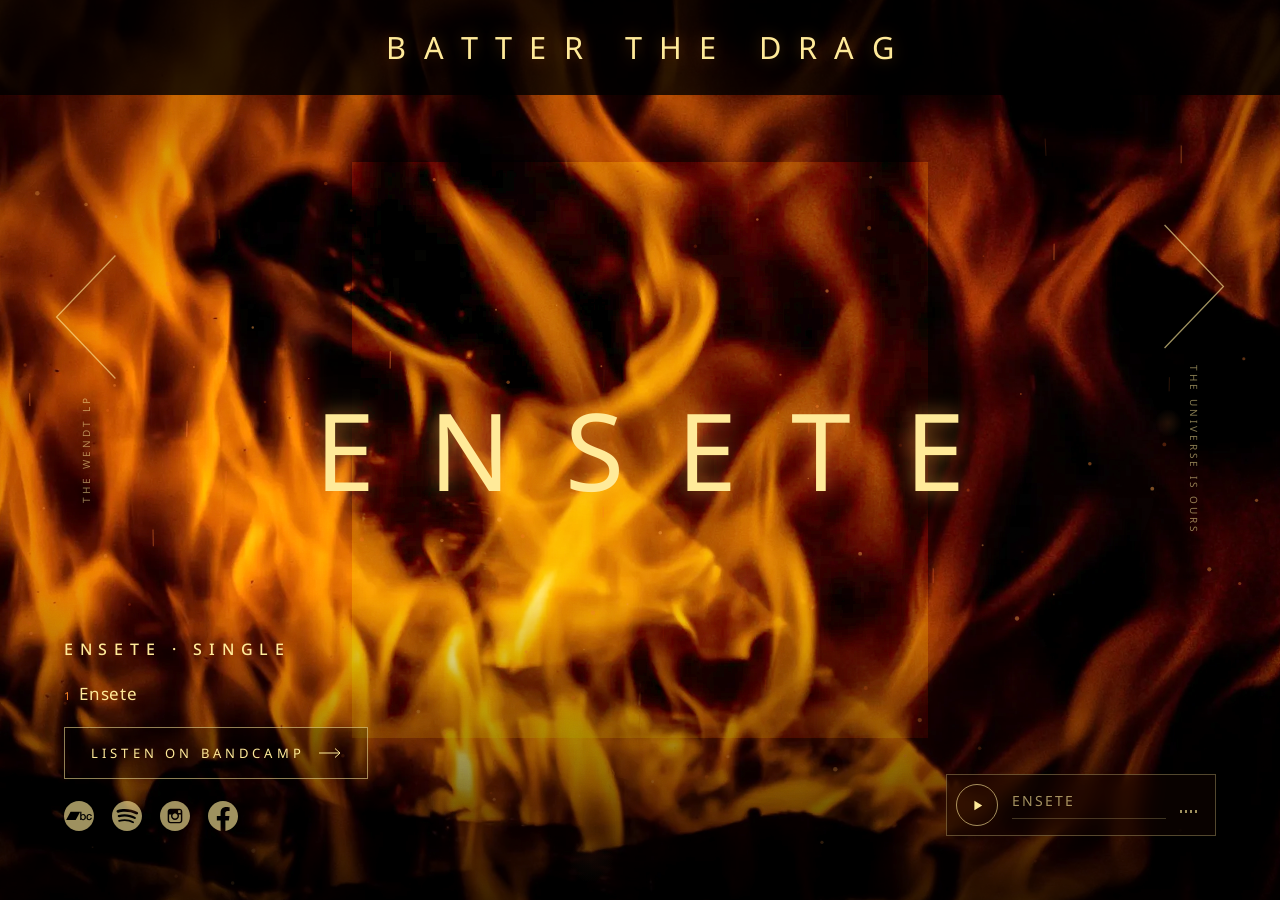
==== ensete.html @ 96b0d6a0 "Add Ensete, The Big Sleep and Unfathomable Depths pages Site is now five pages: The Wendt → Ensete →" ====
<!DOCTYPE html>
<html lang="en" class="no-js">
<head>
  <meta charset="UTF-8">
  <meta name="viewport" content="width=device-width, initial-scale=1.0, viewport-fit=cover">
  <title>Batter The Drag · Ensete</title>
  <meta name="description" content="Ensete, a single from Batter The Drag. Listen on Bandcamp.">
  <meta property="og:title" content="Batter The Drag · Ensete">
  <meta property="og:description" content="Ensete, the single. Listen on Bandcamp.">
  <meta property="og:image" content="https://batterthedrag.com/ensete/cover.jpg">
  <meta property="og:url" content="https://batterthedrag.com/ensete.html">
  <meta property="og:type" content="music.song">
  <meta name="theme-color" content="#000000">
  <link rel="icon" type="image/png" href="favicon.png">
  <link rel="preload" href="ensete/fire.webp" as="image" media="(min-width: 700px)">
  <link rel="preload" href="ensete/fire-sm.webp" as="image" media="(max-width: 699px)">
  <link rel="preconnect" href="https://fonts.googleapis.com">
  <link rel="preconnect" href="https://fonts.gstatic.com" crossorigin>
  <link href="https://fonts.googleapis.com/css2?family=Noto+Sans:wght@300;400;500&display=swap" rel="stylesheet">
  <script>document.documentElement.classList.replace('no-js', 'js');</script>
  <script>try { var a = sessionStorage.getItem('btd-arrive'); if (a) { sessionStorage.removeItem('btd-arrive'); document.documentElement.dataset.arrive = a; } } catch (e) {}</script>
  <style>
    :root {
      --flame: #ffea99;        /* album-cover lettering */
      --flame-dim: rgba(255, 234, 153, .62);
      --ember: #ff8a2a;
      --hot: #ff5a12;
      --cream: #efebcb;        /* the Wendt page's light we may arrive out of */
      --ease-out: cubic-bezier(.16, 1, .3, 1);
      --gutter: clamp(20px, 5vw, 80px);
      --band: calc(clamp(56px, 10.5vh, 116px) + env(safe-area-inset-top));
      --square: min(64vh, 64vw);
      --cy: 50%;               /* vertical center of the square and the title */
    }

    * { margin: 0; padding: 0; box-sizing: border-box; }

    html { background: #000; }
    html, body { height: 100%; }

    body {
      background: #000;
      color: var(--flame);
      font-family: 'Noto Sans', 'DejaVu Sans', Verdana, sans-serif;
      font-weight: 300;
      overflow: hidden;
      -webkit-font-smoothing: antialiased;
    }

    /* Out of the Wendt page's whiteout: start in its light */
    [data-arrive="light"] body { background: var(--cream); }

    a { color: inherit; }

    /* ---------- Fire ---------- */

    /* CSS photo: shown without WebGL and with reduced motion; the WebGL canvas paints over it */
    .bg {
      position: fixed;
      inset: -2%;
      background: #000 url('ensete/fire.webp') no-repeat 50% 55% / cover;
    }

    @media (max-width: 699px) {
      .bg { background-image: url('ensete/fire-sm.webp'); }
    }

    .gl-ready .bg { visibility: hidden; }

    #fire,
    #embers {
      position: fixed;
      inset: 0;
      width: 100%;
      height: 100%;
      pointer-events: none;
    }

    #embers { z-index: 3; }

    /* The lighter square from the cover, laid over the flames with soft light */
    .square {
      position: fixed;
      left: 50%;
      top: var(--cy);
      z-index: 2;
      width: var(--square);
      aspect-ratio: 1;
      transform: translate(-50%, -50%) translate3d(calc(var(--px, 0px) * -.35), calc(var(--py, 0px) * -.35), 0);
      background: rgba(255, 214, 130, .8);
      mix-blend-mode: soft-light;
      pointer-events: none;
    }

    .vignette {
      position: fixed;
      inset: 0;
      z-index: 4;
      pointer-events: none;
      background:
        radial-gradient(ellipse 90% 80% at 50% 50%, transparent 45%, rgba(0, 0, 0, .65) 100%),
        linear-gradient(to top, rgba(0, 0, 0, .7), transparent 34%);
    }

    .grain {
      position: fixed;
      inset: -50%;
      z-index: 4;
      pointer-events: none;
      opacity: .08;
      mix-blend-mode: overlay;
      background-image: url("data:image/svg+xml,%3Csvg xmlns='http://www.w3.org/2000/svg' width='220' height='220'%3E%3Cfilter id='n'%3E%3CfeTurbulence type='fractalNoise' baseFrequency='.85' numOctaves='3' stitchTiles='stitch'/%3E%3C/filter%3E%3Crect width='100%25' height='100%25' filter='url(%23n)'/%3E%3C/svg%3E");
      animation: grain 1s steps(6) infinite;
    }

    /* Cover's dark band across the top */
    .topband {
      position: fixed;
      top: 0;
      left: 0;
      right: 0;
      z-index: 5;
      height: var(--band);
      background: rgba(0, 0, 0, .8);
      pointer-events: none;
    }

    .arrive-light,
    .exit-dark {
      position: fixed;
      inset: 0;
      z-index: 20;
      pointer-events: none;
      opacity: 0;
    }

    .arrive-light { background: var(--cream); }
    [data-arrive="light"] .arrive-light { opacity: 1; }
    .exit-dark { background: #000; }

    /* ---------- Type ---------- */

    .title {
      font-weight: 400;
      text-transform: uppercase;
      font-kerning: none;
    }

    .title .band,
    .title .album {
      position: fixed;
      left: 0;
      right: 0;
      z-index: 6;
      display: block;
      text-align: center;
      white-space: nowrap;
      pointer-events: none;
    }

    /* "Batter The Drag", in the top band like the cover */
    .title .band {
      top: env(safe-area-inset-top);
      height: calc(var(--band) - env(safe-area-inset-top));
      line-height: calc(var(--band) - env(safe-area-inset-top));
      font-size: clamp(14px, min(2.4vw, 3.8vh), 34px);
      letter-spacing: .56em;
      padding-left: .56em;     /* balance the tracking after the last letter */
    }

    /* "Ensete", burning in the middle of the square */
    .title .album {
      top: var(--cy);
      font-size: clamp(2.6rem, min(8.4vw, 15vh), 8.6rem);
      line-height: 1;
      letter-spacing: .5em;
      padding-left: .5em;
      transform: translateY(-50%) translate3d(calc(var(--px, 0px) * -.7), calc(var(--py, 0px) * -.7), 0);
    }

    .split > span {
      display: inline-block;
      white-space: pre;
    }

    /* Settled look of a burning letter; the animations start and end here */
    .album.split > span {
      color: var(--flame);
      text-shadow: 0 0 .18em rgba(255, 170, 60, .55), 0 0 .6em rgba(255, 90, 0, .35);
    }

    .band.split > span {
      text-shadow: 0 0 .5em rgba(255, 120, 20, .35);
    }

    .info {
      position: fixed;
      left: var(--gutter);
      bottom: calc(var(--gutter) + env(safe-area-inset-bottom));
      z-index: 7;
      display: grid;
      gap: 22px;
      max-width: min(440px, calc(100vw - var(--gutter) * 2 - 70px));
    }

    .eyebrow {
      font-size: 16px;
      font-weight: 500;
      letter-spacing: .42em;
      text-transform: uppercase;
      color: var(--flame);
    }

    .tracks {
      list-style: none;
      display: flex;
      flex-wrap: wrap;
      gap: 6px 18px;
      font-size: 17px;
      font-weight: 400;
      letter-spacing: .04em;
      color: var(--flame-dim);
    }

    .tracks button {
      all: unset;
      cursor: pointer;
      transition: color .3s, text-shadow .3s;
    }

    .tracks button:hover,
    .tracks button[aria-current="true"] {
      color: var(--flame);
      text-shadow: 0 0 14px rgba(255, 120, 30, .6);
    }

    .tracks button:focus-visible { outline: 1px solid var(--flame); outline-offset: 4px; }

    .tracks li span {
      font-size: 11px;
      letter-spacing: .2em;
      margin-right: 7px;
      color: var(--ember);
      vertical-align: middle;
    }

    .listen {
      position: relative;
      display: inline-flex;
      align-items: center;
      gap: 14px;
      justify-self: start;
      padding: 16px 26px;
      border: 1px solid rgba(255, 234, 153, .55);
      background: rgba(0, 0, 0, .25);
      color: var(--flame);
      text-decoration: none;
      font-size: 13px;
      font-weight: 400;
      letter-spacing: .32em;
      text-transform: uppercase;
      overflow: hidden;
      isolation: isolate;
      transition: color .5s var(--ease-out), border-color .5s var(--ease-out), box-shadow .6s var(--ease-out);
    }

    /* Hover: the button fills up with flame from the bottom */
    .listen::before {
      content: '';
      position: absolute;
      inset: 0;
      z-index: -1;
      background: linear-gradient(to top, var(--hot), var(--ember) 45%, var(--flame));
      transform: scaleY(0);
      transform-origin: bottom;
      transition: transform .6s var(--ease-out);
    }

    .listen svg {
      width: 22px;
      height: 10px;
      stroke: currentColor;
      fill: none;
      transition: transform .5s var(--ease-out);
    }

    .listen:hover,
    .listen:focus-visible {
      color: #1a0700;
      border-color: var(--flame);
      box-shadow: 0 0 40px rgba(255, 110, 20, .45);
    }

    .listen:hover::before,
    .listen:focus-visible::before { transform: scaleY(1); }
    .listen:hover svg,
    .listen:focus-visible svg { transform: translateX(6px); }

    .social {
      display: flex;
      gap: 18px;
    }

    .social a {
      display: block;
      transition: transform .3s var(--ease-out);
    }

    .social svg {
      width: 30px;
      height: 30px;
      fill: var(--flame-dim);
      transition: fill .3s, filter .3s;
    }

    .social a:hover { transform: translateY(-3px); }
    .social a:hover svg,
    .social a:focus-visible svg {
      fill: var(--flame);
      filter: drop-shadow(0 0 10px rgba(255, 110, 20, .7));
    }

    /* ---------- Big prev / next arrows ---------- */

    /* A little above center, so the long vertical labels clear the info in the bottom-left */
    .arrow {
      position: fixed;
      top: 42%;
      z-index: 8;
      display: grid;
      justify-items: center;
      gap: 14px;
      padding: 16px;
      transform: translateY(-50%);
      color: var(--flame-dim);
      text-decoration: none;
      filter: drop-shadow(0 0 8px rgba(0, 0, 0, .9));
      transition: color .4s;
    }

    .arrow[data-prev] { left: clamp(8px, 3vw, 56px); }
    .arrow[data-next] { right: clamp(8px, 3vw, 56px); }

    .arrow svg {
      width: clamp(38px, 5vw, 70px);
      height: clamp(76px, 10vw, 140px);
      stroke: currentColor;
      stroke-width: 1;
      fill: none;
      overflow: visible;
      transition: filter .4s;
    }

    .arrow[data-next] svg { animation: nudge 3.2s 5.5s ease-in-out infinite; }

    .arrow .label {
      font-size: 10px;
      font-weight: 400;
      letter-spacing: .3em;
      text-transform: uppercase;
      writing-mode: vertical-rl;
      opacity: .85;
    }

    .arrow[data-prev] .label { transform: rotate(180deg); }

    .arrow:hover,
    .arrow:focus-visible { color: var(--flame); }
    .arrow:hover svg,
    .arrow:focus-visible svg {
      animation-play-state: paused;
      filter: drop-shadow(0 0 12px rgba(255, 110, 20, .9));
    }

    /* ---------- Player ---------- */

    .player {
      position: fixed;
      right: var(--gutter);
      bottom: calc(var(--gutter) + env(safe-area-inset-bottom));
      z-index: 8;
      display: flex;
      align-items: center;
      gap: 14px;
      width: 270px;
      padding: 9px 18px 9px 9px;
      border: 1px solid rgba(255, 234, 153, .3);
      background: rgba(20, 6, 0, .45);
      -webkit-backdrop-filter: blur(10px);
      backdrop-filter: blur(10px);
    }

    .player-toggle {
      flex: none;
      display: grid;
      place-items: center;
      width: 42px;
      height: 42px;
      border: 1px solid rgba(255, 234, 153, .6);
      border-radius: 50%;
      background: none;
      color: var(--flame);
      cursor: pointer;
      transition: background .4s, color .4s, box-shadow .4s;
    }

    .player-toggle svg { width: 15px; height: 15px; fill: currentColor; }
    .player-toggle .i-pause,
    .player.is-playing .player-toggle .i-play { display: none; }
    .player.is-playing .player-toggle .i-pause { display: block; }

    .player-toggle:hover,
    .player-toggle:focus-visible {
      background: var(--flame);
      color: #1a0700;
      box-shadow: 0 0 30px rgba(255, 110, 20, .55);
    }

    .player-meta {
      flex: 1;
      display: grid;
      gap: 8px;
      min-width: 0;
    }

    .player-title {
      font-size: 14px;
      font-weight: 400;
      letter-spacing: .14em;
      text-transform: uppercase;
      color: var(--flame-dim);
      white-space: nowrap;
      overflow: hidden;
      text-overflow: ellipsis;
    }

    .player-progress {
      height: 1px;
      background: rgba(255, 234, 153, .22);
      overflow: hidden;
    }

    .player-progress span {
      display: block;
      height: 100%;
      background: linear-gradient(to right, var(--hot), var(--flame));
      transform-origin: left;
      transform: scaleX(var(--progress, 0));
    }

    .eq {
      flex: none;
      display: flex;
      align-items: flex-end;
      gap: 3px;
      height: 16px;
    }

    .eq i {
      width: 2px;
      height: 20%;
      background: var(--flame-dim);
      transition: background .4s;
    }

    .player.is-playing .eq i {
      background: var(--ember);
      animation: eq .8s ease-in-out infinite alternate;
    }

    .player.is-playing .eq i:nth-child(2) { animation-duration: .55s; animation-delay: -.2s; }
    .player.is-playing .eq i:nth-child(3) { animation-duration: .7s; animation-delay: -.5s; }
    .player.is-playing .eq i:nth-child(4) { animation-duration: .9s; animation-delay: -.1s; }

    :focus-visible { outline: 1px solid var(--flame); outline-offset: 4px; }

    .sr-only {
      position: absolute;
      width: 1px;
      height: 1px;
      overflow: hidden;
      clip: rect(0 0 0 0);
      white-space: nowrap;
    }

    @media (max-width: 699px) {
      :root {
        --square: min(62vw, 34vh);
        --cy: 40%;
        --band: calc(56px + env(safe-area-inset-top));
      }
      .tracks { font-size: 15px; }
      .listen { padding: 14px 20px; font-size: 12px; letter-spacing: .26em; }
      .social svg { width: 26px; height: 26px; }
      /* The arrows live up top on phones, so the info can use the full width */
      .info { bottom: calc(var(--gutter) + env(safe-area-inset-bottom) + 64px); max-width: calc(100vw - var(--gutter) * 2); }
      .player { left: var(--gutter); right: var(--gutter); bottom: calc(14px + env(safe-area-inset-bottom)); width: auto; }
      /* Tuck the arrows into the top corners, under the band and clear of the title */
      .arrow { top: calc(var(--band) + 4px); transform: none; padding: 12px; }
      .arrow[data-prev] { left: 4px; }
      .arrow[data-next] { right: 4px; }
      .arrow svg { width: 30px; height: 60px; }
      .arrow .label { display: none; }
    }

    @media (min-width: 700px) and (max-height: 800px) {
      .arrow .label { display: none; }
    }

    /* Short phones: lift the square and title clear of the info */
    @media (max-width: 699px) and (max-height: 720px) {
      :root { --cy: 35%; --square: min(56vw, 30vh); }
      .info { gap: 16px; }
    }

    @media (max-height: 520px) {
      .tracks { display: none; }
      .info { gap: 14px; }
    }

    /* ---------- Motion ---------- */

    @keyframes ignite {
      from { opacity: 0; transform: scale(1.12); filter: brightness(.15) saturate(1.6); }
      to   { opacity: 1; transform: none; filter: none; }
    }

    @keyframes smolder {
      from { transform: scale(1); }
      to   { transform: scale(1.06); }
    }

    @keyframes band-in {
      from { transform: translateY(-100%); }
      to   { transform: none; }
    }

    @keyframes square-in {
      from { opacity: 0; scale: .86; }
      to   { opacity: 1; scale: 1; }
    }

    @keyframes square-breathe {
      0%, 100% { opacity: 1; }
      50% { opacity: .72; }
    }

    @keyframes letter {
      from { opacity: 0; filter: blur(10px); transform: translateY(.3em); color: var(--hot); }
      to   { opacity: 1; filter: blur(0); transform: none; }
    }

    /* A letter catching: an ember, a flare, then a steady burn */
    @keyframes kindle {
      0%   { opacity: 0; color: #5a1400; filter: blur(8px); transform: translateY(.22em) scale(.9); text-shadow: none; }
      35%  { opacity: 1; color: var(--hot); filter: blur(2px); text-shadow: 0 0 .3em #ff5a00, 0 0 .9em #ff3c00; }
      60%  { color: #fff6d6; filter: blur(0); transform: none; text-shadow: 0 0 .25em #ffd27a, 0 0 .8em #ff8a2a, 0 0 1.6em #ff4d00; }
      100% { opacity: 1; color: var(--flame); filter: blur(0); transform: none; text-shadow: 0 0 .18em rgba(255, 170, 60, .55), 0 0 .6em rgba(255, 90, 0, .35); }
    }

    @keyframes burn {
      0%   { text-shadow: 0 0 .18em rgba(255, 170, 60, .55), 0 0 .6em rgba(255, 90, 0, .35); }
      30%  { text-shadow: 0 0 .22em rgba(255, 190, 80, .7), 0 0 .9em rgba(255, 100, 0, .5); }
      55%  { text-shadow: 0 0 .15em rgba(255, 160, 50, .45), 0 0 .5em rgba(255, 80, 0, .28); }
      80%  { text-shadow: 0 0 .26em rgba(255, 200, 90, .75), 0 0 1.1em rgba(255, 110, 10, .55); }
      100% { text-shadow: 0 0 .18em rgba(255, 170, 60, .55), 0 0 .6em rgba(255, 90, 0, .35); }
    }

    @keyframes burnout {
      40% { color: var(--hot); text-shadow: 0 0 .3em #ff5a00, 0 0 .9em #ff3c00; }
      to  { opacity: 0; color: #3a0c00; filter: blur(6px); transform: translateY(-.5em); text-shadow: none; }
    }

    @keyframes rise {
      from { opacity: 0; transform: translateY(24px); filter: blur(6px); }
      to   { opacity: 1; transform: none; filter: blur(0); }
    }

    @keyframes arrow-in {
      from { opacity: 0; }
      to   { opacity: 1; }
    }

    @keyframes nudge {
      0%, 70%, 100% { transform: translateX(0); }
      80% { transform: translateX(10px); }
      90% { transform: translateX(0); }
      95% { transform: translateX(5px); }
    }

    @keyframes fade-out {
      to { opacity: 0; }
    }

    @keyframes fade-in {
      from { opacity: 0; }
      to   { opacity: 1; }
    }

    @keyframes grain {
      0%   { transform: translate(0, 0); }
      20%  { transform: translate(-6%, 4%); }
      40%  { transform: translate(5%, -7%); }
      60%  { transform: translate(-3%, 8%); }
      80%  { transform: translate(7%, -2%); }
      100% { transform: translate(0, 0); }
    }

    @keyframes eq {
      from { height: 15%; }
      to   { height: 100%; }
    }

    /* Hold everything until the fire photo has loaded */
    .js:not(.is-lit) :is(.bg, .square, .topband, .title, .info, .arrow, .player) { visibility: hidden; }

    /* Out of the light: fade it off whatever the motion setting (it's only opacity) */
    .is-lit[data-arrive="light"] .arrive-light { animation: fade-out 2.6s .15s ease-in-out both; }

    @media (prefers-reduced-motion: no-preference) {
      .is-lit .bg { animation: ignite 3s var(--ease-out) both, smolder 30s 3s ease-in-out infinite alternate; }
      .is-lit #embers { animation: fade-in 2s .6s ease both; }
      .is-lit .topband { animation: band-in 1.2s .5s var(--ease-out) both; }
      .is-lit .band.split > span { animation: letter 1.4s calc(.9s + var(--i) * 45ms) var(--ease-out) both; }
      .is-lit .square { animation: square-in 2.6s 1.4s var(--ease-out) both, square-breathe 6s 4s ease-in-out infinite; }
      .is-lit .album.split > span {
        animation:
          kindle 2.2s calc(1.8s + var(--i) * 160ms) ease-out both,
          burn calc(2.4s + var(--i) * 370ms) calc(4s + var(--i) * 160ms) ease-in-out infinite;
      }
      .is-lit .info > * { animation: rise 1.4s var(--ease-out) both; }
      .is-lit .info > :nth-child(1) { animation-delay: 3s; }
      .is-lit .info > :nth-child(2) { animation-delay: 3.2s; }
      .is-lit .info > :nth-child(3) { animation-delay: 3.4s; }
      .is-lit .info > :nth-child(4) { animation-delay: 3.6s; }
      .is-lit .arrow { animation: arrow-in 1.6s 3.8s var(--ease-out) both; }
      .is-lit .player { animation: rise 1.4s 4s var(--ease-out) both; }

      /* Burning down to black */
      .is-leaving .album.split > span,
      .is-leaving .band.split > span { animation: burnout .9s calc(var(--i) * 60ms) ease-in forwards; }
      .is-leaving .bg { filter: brightness(0); transition: filter 1.1s ease-in; }
      .is-leaving .square,
      .is-leaving .topband,
      .is-leaving .info,
      .is-leaving .arrow,
      .is-leaving .player { opacity: 0; filter: blur(8px); transition: opacity .6s, filter .6s; }
      .is-leaving .square,
      .is-leaving .arrow,
      .is-leaving .player { animation: none; }
      .is-leaving .exit-dark { opacity: 1; transition: opacity .5s .85s ease-in; }
    }

    @media (prefers-reduced-motion: reduce) {
      .grain { animation: none; }
      #embers { display: none; }
      .arrow svg { animation: none; }
    }
  </style>
</head>
<body>
  <div class="arrive-light" aria-hidden="true"></div>
  <div class="bg" aria-hidden="true"></div>
  <canvas id="fire" aria-hidden="true"></canvas>
  <div class="square" aria-hidden="true"></div>
  <canvas id="embers" aria-hidden="true"></canvas>
  <div class="vignette" aria-hidden="true"></div>
  <div class="grain" aria-hidden="true"></div>
  <div class="topband" aria-hidden="true"></div>

  <h1 class="title" aria-label="Batter The Drag. Ensete">
    <span class="band split" aria-hidden="true">Batter The Drag</span>
    <span class="album split" aria-hidden="true">Ensete</span>
  </h1>

  <div class="info">
    <p class="eyebrow">Ensete · Single</p>
    <ol class="tracks">
      <li><button type="button" data-track="0"><span>1</span>Ensete</button></li>
    </ol>
    <a class="listen" href="https://batterthedrag.bandcamp.com/track/ensete" target="_blank" rel="noopener">
      Listen on Bandcamp
      <svg viewBox="0 0 22 10" aria-hidden="true"><path d="M0 5h21M16 .5 21 5l-5 4.5"/></svg>
    </a>
    <nav class="social" aria-label="Batter The Drag elsewhere">
      <a href="https://batterthedrag.bandcamp.com/track/ensete" target="_blank" rel="noopener" aria-label="Bandcamp">
        <svg viewBox="0 0 682.7 682.7" aria-hidden="true"><path d="M682.6 341.3C682.6 152.8 529.8 0 341.3 0S0 152.8 0 341.3s152.8 341.3 341.3 341.3 341.3-152.7 341.3-341.3zm-240.8 96.6c-17.8 0-37-4.5-45.6-22.4h-.5v18.7h-27.5v-188L266.5 433.8h-218l101.8-187.9h246.9v69.6h.5c7.9-13.2 24.5-21.4 39.3-21.4 41.5 0 61.7 32.7 61.7 72.5 0 36.7-17.9 71.3-56.9 71.3zm68.7-70.4c0-41.1 21.7-73.3 65-73.3 30.6 0 56.6 15.8 59.4 49.3h-29c-2.3-16.6-14-25.6-30.1-25.6-15 0-36.2 8.2-36.2 49.6 0 22.7 9.7 46.7 34.9 46.7 16.8 0 28.5-11.6 31.4-31.1H635c-5.4 35.3-26.5 54.9-60.4 54.9-41.4-.1-64.1-30.4-64.1-70.5z"/><path d="M433.1 414.2c-23.4 0-37-20.6-37-48 0-29 12.5-48.3 37-48.3 24 0 36.4 23.5 36.5 48.3 0 23.7-10 48-36.5 48z"/></svg>
      </a>
      <a href="https://open.spotify.com/artist/7n0isdj3K0MwurrqOzG4f8" target="_blank" rel="noopener" aria-label="Spotify">
        <svg viewBox="0 0 20 20" aria-hidden="true"><path d="M15.9 8.9C12.7 7 7.4 6.8 4.3 7.8c-.5.1-1-.1-1.2-.6-.1-.6.2-1.1.7-1.2 3.6-1.1 9.4-.8 13.1 1.4.4.2.6.8.4 1.3-.3.3-.9.4-1.4.2m-.1 2.8c-.2.4-.7.5-1 .2-2.7-1.6-6.8-2.1-9.9-1.1-.4.1-.9-.1-1-.5-.1-.4 0-.9.4-.9 3.7-1.1 8.1-.6 11.2 1.3.4.2.5.7.3 1m-1.2 2.8c-.2.3-.6.4-.9.2-2.4-1.4-5.3-1.8-8.8-.9-.3.1-.6-.1-.8-.4-.1-.4.2-.6.5-.8 3.8-.9 7.1-.5 9.7 1.1.4.1.5.4.3.8M10 0C4.5 0 0 4.5 0 10s4.5 10 10 10 10-4.5 10-10S15.5 0 10 0z"/></svg>
      </a>
      <a href="https://www.instagram.com/batterthedrag/" target="_blank" rel="noopener" aria-label="Instagram">
        <svg viewBox="0 0 1146.6 1146.6" aria-hidden="true"><path d="M788.3 358.3h-95.5v95.6h95.5zM573.3 671.3c52.6 0 97.9-43 97.9-97.9 0-21.5-7.2-40.6-19.1-57.3-16.7-23.9-47.8-40.6-78.8-40.6-31.1 0-62.1 16.7-78.8 40.6-11.9 16.7-19.1 35.8-19.1 57.3 0 54.9 45.4 97.9 97.9 97.9z"/><path d="M573.3 0C256.7 0 0 256.7 0 573.3s256.7 573.3 573.3 573.3 573.3-256.7 573.3-573.3S890 0 573.3 0zm279.5 745.3c0 59.7-47.8 107.5-107.5 107.5h-344c-59.7 0-107.5-47.8-107.5-107.5v-344c0-59.7 47.8-107.5 107.5-107.5h344c59.7 0 107.5 47.8 107.5 107.5v344z"/><path d="M714.3 516c7.2 16.7 11.9 38.2 11.9 57.3 0 83.6-69.3 152.9-152.9 152.9-83.6 0-152.9-69.3-152.9-152.9 0-19.1 4.8-40.6 11.9-57.3h-83.6v229.3c0 28.7 23.9 52.6 52.6 52.6h344c28.7 0 52.6-23.9 52.6-52.6V516h-83.6z"/></svg>
      </a>
      <a href="https://www.facebook.com/batterthedrag" target="_blank" rel="noopener" aria-label="Facebook">
        <svg viewBox="0 0 20 19.9" aria-hidden="true"><path d="M10 0C4.5 0 0 4.5 0 10c0 5 3.7 9.1 8.4 9.9v-7H5.9V10h2.5V7.8c0-2.5 1.5-3.9 3.8-3.9 1.1 0 2.2.2 2.2.2v2.5h-1.3c-1.2 0-1.6.8-1.6 1.6V10h2.8l-.4 2.9h-2.3v7c4.9-.8 8.5-5 8.4-9.9 0-5.5-4.5-10-10-10z"/></svg>
      </a>
    </nav>
  </div>

  <a class="arrow" href="./" data-prev>
    <span class="sr-only">Previous: The Wendt LP</span>
    <svg viewBox="0 0 50 100" aria-hidden="true"><path d="M48 2 2 50 48 98"/></svg>
    <span class="label" aria-hidden="true">The Wendt LP</span>
  </a>
  <a class="arrow" href="the-universe-is-ours.html" data-next>
    <span class="sr-only">Next: The Universe Is Ours</span>
    <svg viewBox="0 0 50 100" aria-hidden="true"><path d="M2 2 48 50 2 98"/></svg>
    <span class="label" aria-hidden="true">The Universe Is Ours</span>
  </a>

  <div class="player" role="group" aria-label="Music player">
    <button class="player-toggle" type="button" aria-label="Play">
      <svg class="i-play" viewBox="0 0 24 24" aria-hidden="true"><path d="M7 4.5v15l12.5-7.5z"/></svg>
      <svg class="i-pause" viewBox="0 0 24 24" aria-hidden="true"><path d="M6 4.5h4v15H6zM14 4.5h4v15h-4z"/></svg>
    </button>
    <div class="player-meta">
      <span class="player-title" aria-live="polite">Ensete</span>
      <span class="player-progress" aria-hidden="true"><span></span></span>
    </div>
    <span class="eq" aria-hidden="true"><i></i><i></i><i></i><i></i></span>
  </div>

  <div class="exit-dark" aria-hidden="true"></div>

  <script src="player.js"></script>
  <script src="nav.js"></script>
  <script>
    (function () {
      var root = document.documentElement;
      var reduceMotion = window.matchMedia('(prefers-reduced-motion: reduce)').matches;
      var fromLight = root.dataset.arrive === 'light';

      // Split the title into letters for the staggered kindling.
      document.querySelectorAll('.split').forEach(function (el) {
        var text = el.textContent;
        el.textContent = '';
        Array.from(text).forEach(function (ch, i) {
          var span = document.createElement('span');
          span.textContent = ch;
          span.style.setProperty('--i', i);
          el.appendChild(span);
        });
      });

      // ---------- Sound ----------
      var music = BTD.createPlayer({
        player: document.querySelector('.player'),
        tracks: [{ title: 'Ensete', src: 'audio/ensete.mp3' }],
        start: 0,
        resumeKey: 'btd-ensete'
      });

      if (BTD.recall('btd-sound') === 'on') music.play(3000);

      // ---------- Timeline values the render loop eases toward ----------
      // ignite: 0 = dark, 1 = fully burning (flames catch from the bottom up, burn down from the top)
      // flash: overexposed white-hot light left over from the Wendt page's whiteout
      var state = { ignite: fromLight ? 1 : 0, flash: fromLight ? 1 : 0 };
      var tweens = {};

      function tween(key, to, ms, delay, ease) {
        tweens[key] = { from: state[key], to: to, start: performance.now() + (delay || 0), ms: ms, ease: ease };
      }

      function easeOut(k) { return 1 - Math.pow(1 - k, 3); }
      function easeIn(k) { return k * k * k; }
      function easeInOut(k) { return k < 0.5 ? 4 * k * k * k : 1 - Math.pow(-2 * k + 2, 3) / 2; }

      function stepTweens(now) {
        Object.keys(tweens).forEach(function (key) {
          var t = tweens[key];
          var k = Math.min(1, Math.max(0, (now - t.start) / t.ms));
          state[key] = t.from + (t.to - t.from) * t.ease(k);
          if (k === 1) delete tweens[key];
        });
      }

      // ---------- Fire: WebGL heat haze, flicker and ignition over the photo ----------
      var small = window.matchMedia('(max-width: 699px)').matches;
      var photo = new Image();
      photo.src = small ? 'ensete/fire-sm.webp' : 'ensete/fire.webp';

      var fireCanvas = document.getElementById('fire');
      var gl = null;
      var uniforms = {};

      var VERT = 'attribute vec2 aPos; varying vec2 vUv;' +
        'void main() { vUv = aPos * 0.5 + 0.5; gl_Position = vec4(aPos, 0.0, 1.0); }';

      var FRAG = [
        '#ifdef GL_FRAGMENT_PRECISION_HIGH',
        'precision highp float;',
        '#else',
        'precision mediump float;',
        '#endif',
        'varying vec2 vUv;',
        'uniform sampler2D uTex;',
        'uniform vec2 uScale;',   // how much of the photo is on screen
        'uniform vec2 uCenter;',  // photo point at the middle of the screen
        'uniform vec2 uShift;',   // mouse parallax
        'uniform float uTime;',
        'uniform float uIgnite;',
        'uniform float uFlash;',
        'float hash(vec2 p) { return fract(sin(dot(p, vec2(127.1, 311.7))) * 43758.5453); }',
        'float noise(vec2 p) {',
        '  vec2 i = floor(p); vec2 f = fract(p); f = f * f * (3.0 - 2.0 * f);',
        '  return mix(mix(hash(i), hash(i + vec2(1.0, 0.0)), f.x), mix(hash(i + vec2(0.0, 1.0)), hash(i + vec2(1.0, 1.0)), f.x), f.y);',
        '}',
        'float fbm(vec2 p) {',
        '  float v = 0.0; float a = 0.5;',
        '  for (int i = 0; i < 3; i++) { v += a * noise(p); p = p * 2.07 + 13.1; a *= 0.5; }',
        '  return v;',
        '}',
        'void main() {',
        '  vec2 uv = vUv;',
        '  float t = uTime;',
        // Heat haze: turbulence drifting up the screen, strongest low down over the fire
        '  vec2 q = vec2(uv.x * 5.0, uv.y * 3.5 - t * 0.9);',
        '  vec2 haze = vec2(fbm(q), fbm(q + vec2(7.3, 2.9))) - 0.5;',
        '  vec2 tuv = uCenter + (uv - 0.5) * uScale + uShift + haze * mix(0.014, 0.006, uv.y);',
        '  vec3 col = texture2D(uTex, tuv).rgb;',
        // Flicker: the whole fire breathes, a little unevenly from side to side
        '  float fl = noise(vec2(t * 2.1, uv.x * 1.5)) * 0.6 + noise(vec2(t * 5.3, 4.0)) * 0.4;',
        '  col *= 0.84 + 0.34 * fl;',
        '  float lum = dot(col, vec3(0.299, 0.587, 0.114));',
        '  col += vec3(0.22, 0.07, 0.0) * smoothstep(0.5, 1.0, lum) * fl;',
        // Ignition: flames catch from the bottom with a ragged, glowing front
        '  float edge = uv.y + (fbm(vec2(uv.x * 6.0, t * 1.5)) - 0.5) * 0.35;',
        '  float front = uIgnite * 1.7 - 0.3;',
        '  float lit = 1.0 - smoothstep(front - 0.25, front, edge);',
        '  float d = front - 0.1 - edge;',
        '  float rim = exp(-d * d * 260.0) * (1.0 - smoothstep(0.85, 1.0, uIgnite));',
        '  col = col * lit + vec3(1.0, 0.42, 0.06) * rim * 0.9;',
        // Out of the white light: overexposed, cooling into colour
        '  col = mix(col * (1.0 + 2.5 * uFlash), vec3(0.937, 0.922, 0.796), uFlash * 0.7);',
        '  gl_FragColor = vec4(col, 1.0);',
        '}'
      ].join('\n');

      function initGL() {
        if (reduceMotion) return false;
        try {
          gl = fireCanvas.getContext('webgl', { alpha: false, antialias: false, premultipliedAlpha: false });
        } catch (e) { gl = null; }
        if (!gl) return false;

        function shader(type, src) {
          var s = gl.createShader(type);
          gl.shaderSource(s, src);
          gl.compileShader(s);
          return gl.getShaderParameter(s, gl.COMPILE_STATUS) ? s : null;
        }

        var vs = shader(gl.VERTEX_SHADER, VERT);
        var fs = shader(gl.FRAGMENT_SHADER, FRAG);
        if (!vs || !fs) { gl = null; return false; }
        var prog = gl.createProgram();
        gl.attachShader(prog, vs);
        gl.attachShader(prog, fs);
        gl.linkProgram(prog);
        if (!gl.getProgramParameter(prog, gl.LINK_STATUS)) { gl = null; return false; }
        gl.useProgram(prog);

        // One triangle that covers the screen
        gl.bindBuffer(gl.ARRAY_BUFFER, gl.createBuffer());
        gl.bufferData(gl.ARRAY_BUFFER, new Float32Array([-1, -1, 3, -1, -1, 3]), gl.STATIC_DRAW);
        var aPos = gl.getAttribLocation(prog, 'aPos');
        gl.enableVertexAttribArray(aPos);
        gl.vertexAttribPointer(aPos, 2, gl.FLOAT, false, 0, 0);

        gl.bindTexture(gl.TEXTURE_2D, gl.createTexture());
        gl.pixelStorei(gl.UNPACK_FLIP_Y_WEBGL, true);
        gl.texImage2D(gl.TEXTURE_2D, 0, gl.RGB, gl.RGB, gl.UNSIGNED_BYTE, photo);
        // Lit early by the slow-connection timeout: upload the photo again once it arrives.
        if (!photo.complete) photo.addEventListener('load', function () {
          if (gl) gl.texImage2D(gl.TEXTURE_2D, 0, gl.RGB, gl.RGB, gl.UNSIGNED_BYTE, photo);
        }, { once: true });
        gl.texParameteri(gl.TEXTURE_2D, gl.TEXTURE_MIN_FILTER, gl.LINEAR);
        gl.texParameteri(gl.TEXTURE_2D, gl.TEXTURE_MAG_FILTER, gl.LINEAR);
        gl.texParameteri(gl.TEXTURE_2D, gl.TEXTURE_WRAP_S, gl.CLAMP_TO_EDGE);
        gl.texParameteri(gl.TEXTURE_2D, gl.TEXTURE_WRAP_T, gl.CLAMP_TO_EDGE);

        ['uScale', 'uCenter', 'uShift', 'uTime', 'uIgnite', 'uFlash'].forEach(function (n) {
          uniforms[n] = gl.getUniformLocation(prog, n);
        });

        fireCanvas.addEventListener('webglcontextlost', function () {
          gl = null;
          root.classList.remove('gl-ready');
        });
        return true;
      }

      // Size like `cover` (zoomed a touch so the haze and parallax never reach an edge),
      // looking a little below the middle of the photo, where the flames are thickest.
      function sizeFire() {
        if (!gl) return;
        // The photo is soft, so render the shader at a modest resolution.
        var scale = Math.min(window.devicePixelRatio || 1, 1.25);
        var W = window.innerWidth;
        var H = window.innerHeight;
        fireCanvas.width = Math.round(W * scale);
        fireCanvas.height = Math.round(H * scale);
        gl.viewport(0, 0, fireCanvas.width, fireCanvas.height);
        var a = W / H;
        var zoom = 0.93;
        var sx = (a >= 1 ? 1 : a) * zoom;
        var sy = (a >= 1 ? 1 / a : 1) * zoom;
        var m = 0.03;
        var cy = Math.min(1 - sy / 2 - m, Math.max(sy / 2 + m, 0.45));
        gl.uniform2f(uniforms.uScale, sx, sy);
        gl.uniform2f(uniforms.uCenter, 0.5, cy);
      }

      // ---------- Embers ----------
      var emberCanvas = document.getElementById('embers');
      var ctx = emberCanvas.getContext('2d');
      var dpr = Math.min(window.devicePixelRatio || 1, 2);
      var embers = [];
      var spawning = true;

      function sizeEmbers() {
        emberCanvas.width = window.innerWidth * dpr;
        emberCanvas.height = window.innerHeight * dpr;
      }

      function makeEmber(fresh) {
        var W = window.innerWidth;
        var H = window.innerHeight;
        var spark = Math.random() < 0.18;   // quick bright streaks
        var bokeh = !spark && Math.random() < 0.08; // big soft ones near the lens
        return {
          x: Math.random() * W,
          y: fresh ? H * (0.25 + Math.random() * 0.8) : H + 10 + Math.random() * 40,
          vx: (Math.random() - 0.5) * 0.4,
          vy: -(spark ? 2.2 + Math.random() * 2.4 : 0.5 + Math.random() * 1.3),
          r: bokeh ? 3 + Math.random() * 5 : spark ? 0.6 + Math.random() * 0.8 : 0.7 + Math.random() * 1.6,
          life: fresh ? Math.random() * 0.6 : 0,
          decay: spark ? 0.006 + Math.random() * 0.006 : 0.0025 + Math.random() * 0.004,
          wobble: Math.random() * Math.PI * 2,
          spark: spark,
          bokeh: bokeh
        };
      }

      function initEmbers() {
        var count = window.innerWidth < 700 ? 55 : 120;
        embers = [];
        for (var i = 0; i < count; i++) embers.push(makeEmber(true));
      }

      // The last flare-up as the fire burns down
      function burstEmbers() {
        for (var i = 0; i < 40; i++) {
          var e = makeEmber(false);
          e.y = window.innerHeight * (0.5 + Math.random() * 0.6);
          e.vy *= 2.2;
          e.spark = true;
          e.r = 0.8 + Math.random();
          e.decay = 0.012 + Math.random() * 0.01;
          embers.push(e);
        }
      }

      function drawEmbers(f) {
        var W = window.innerWidth;
        var H = window.innerHeight;
        ctx.setTransform(dpr, 0, 0, dpr, 0, 0);
        ctx.clearRect(0, 0, W, H);
        ctx.globalCompositeOperation = 'lighter';
        for (var i = embers.length - 1; i >= 0; i--) {
          var e = embers[i];
          e.life += e.decay * f;
          if (e.life >= 1 || e.y < -20) {
            if (spawning && i < (W < 700 ? 55 : 120)) embers[i] = makeEmber(false);
            else embers.splice(i, 1);
            continue;
          }
          e.wobble += 0.04 * f;
          e.x += (e.vx + Math.sin(e.wobble) * 0.35 + (px / 40)) * f;
          e.y += e.vy * f;

          // Yellow-white when fresh, cooling to deep orange, fading out
          var k = e.life;
          var a = Math.sin(Math.min(1, k * 1.4) * Math.PI * 0.5) * (1 - k);
          var g = Math.round(220 - k * 150);
          var b = Math.round(120 - k * 120);
          if (e.bokeh) {
            var grad = ctx.createRadialGradient(e.x, e.y, 0, e.x, e.y, e.r * 3);
            grad.addColorStop(0, 'rgba(255,' + g + ',' + b + ',' + a * 0.35 + ')');
            grad.addColorStop(1, 'rgba(255,' + g + ',' + b + ',0)');
            ctx.fillStyle = grad;
            ctx.beginPath();
            ctx.arc(e.x, e.y, e.r * 3, 0, Math.PI * 2);
            ctx.fill();
          } else if (e.spark) {
            ctx.strokeStyle = 'rgba(255,' + g + ',' + b + ',' + a + ')';
            ctx.lineWidth = e.r;
            ctx.beginPath();
            ctx.moveTo(e.x, e.y);
            ctx.lineTo(e.x - e.vx * 4, e.y - e.vy * 4);
            ctx.stroke();
          } else {
            ctx.fillStyle = 'rgba(255,' + g + ',' + b + ',' + a + ')';
            ctx.beginPath();
            ctx.arc(e.x, e.y, e.r, 0, Math.PI * 2);
            ctx.fill();
          }
        }
      }

      // ---------- Mouse parallax ----------
      var px = 0, py = 0, tx = 0, ty = 0;

      window.addEventListener('pointermove', function (e) {
        if (reduceMotion || e.pointerType !== 'mouse') return;
        tx = (e.clientX / window.innerWidth - 0.5) * -20;
        ty = (e.clientY / window.innerHeight - 0.5) * -12;
      });

      // ---------- Render loop ----------
      var raf = null;
      var last = 0;
      var t0 = performance.now();

      function frame(now) {
        raf = requestAnimationFrame(frame);
        var f = last ? Math.min(3, (now - last) / 16.67) : 1; // frames elapsed at 60fps
        last = now;
        stepTweens(now);

        if (Math.abs(tx - px) > 0.01 || Math.abs(ty - py) > 0.01) {
          px += (tx - px) * 0.05 * f;
          py += (ty - py) * 0.05 * f;
          root.style.setProperty('--px', px.toFixed(2) + 'px');
          root.style.setProperty('--py', py.toFixed(2) + 'px');
        }

        if (gl) {
          gl.uniform1f(uniforms.uTime, ((now - t0) / 1000) % 1000);
          gl.uniform1f(uniforms.uIgnite, state.ignite);
          gl.uniform1f(uniforms.uFlash, state.flash);
          gl.uniform2f(uniforms.uShift, px / -1600, py / 1600);
          gl.drawArrays(gl.TRIANGLES, 0, 3);
        }
        drawEmbers(f);
      }

      function start() {
        if (raf || reduceMotion || document.hidden) return;
        last = 0;
        raf = requestAnimationFrame(frame);
      }

      function stop() {
        cancelAnimationFrame(raf);
        raf = null;
      }

      document.addEventListener('visibilitychange', function () {
        if (document.hidden) stop();
        else start();
      });

      // ---------- Light it ----------
      function light() {
        if (root.classList.contains('is-lit')) return;
        if (initGL()) {
          sizeFire();
          root.classList.add('gl-ready');
          if (fromLight) tween('flash', 0, 2800, 100, easeOut);
          else tween('ignite', 1, 3400, 150, easeInOut);
        }
        sizeEmbers();
        initEmbers();
        root.classList.add('is-lit');
        start();
      }

      photo.decode().then(light, light);
      setTimeout(light, 4000); // don't wait forever on a slow connection

      // ---------- Prev / next: burn down to black ----------
      BTD.nav({
        prev: document.querySelector('[data-prev]'),
        next: document.querySelector('[data-next]'),
        canLeave: function () { return root.classList.contains('is-lit'); },
        leave: function () {
          music.leave(1300);
          spawning = false;
          burstEmbers();
          tween('flash', 0, 1, 0, easeIn);
          tween('ignite', 0, 1150, 0, easeInOut);
          document.body.classList.add('is-leaving');
          return 1400;
        },
        // Back button restored the page burnt out: light it again.
        restore: function () {
          document.body.classList.remove('is-leaving');
          spawning = true;
          initEmbers();
          tween('ignite', 1, 2200, 0, easeInOut);
          start();
          music.restore(2000);
        }
      });

      // Mobile browsers fire resize when the URL bar shows/hides; only respawn the embers when the width changes.
      var resizeTimer;
      var lastWidth = window.innerWidth;
      window.addEventListener('resize', function () {
        clearTimeout(resizeTimer);
        resizeTimer = setTimeout(function () {
          sizeFire();
          sizeEmbers();
          if (window.innerWidth !== lastWidth) {
            lastWidth = window.innerWidth;
            initEmbers();
          }
        }, 120);
      });
    })();
  </script>
</body>
</html>
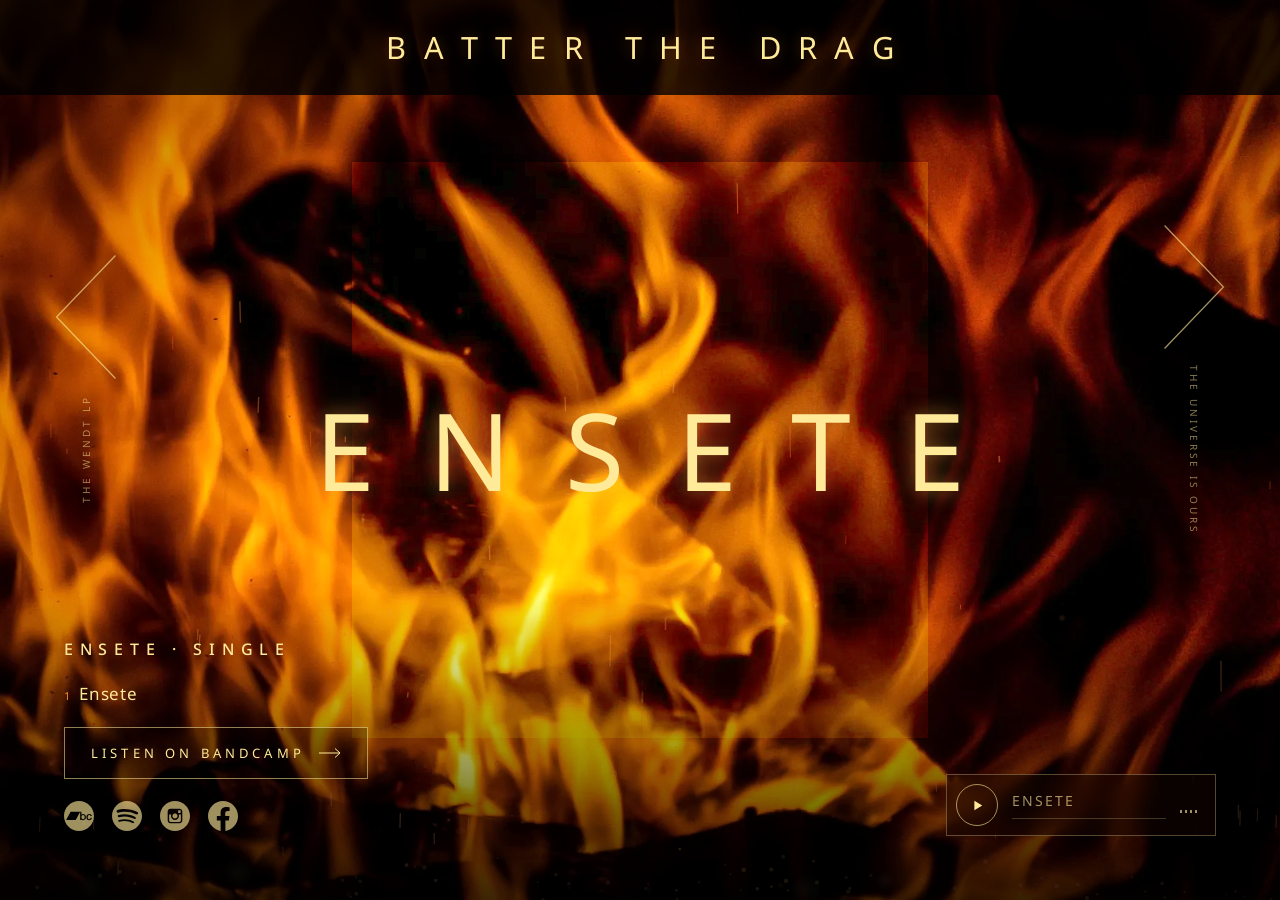
==== commit f485e187: "Shared arrows, new entry transitions, Big Sleep critters, clean URLs - arrows.css: prev/next arrows " ====
--- a/ensete.html
+++ b/ensete.html
@@ -8,7 +8,7 @@
   <meta property="og:title" content="Batter The Drag · Ensete">
   <meta property="og:description" content="Ensete, the single. Listen on Bandcamp.">
   <meta property="og:image" content="https://batterthedrag.com/ensete/cover.jpg">
-  <meta property="og:url" content="https://batterthedrag.com/ensete.html">
+  <meta property="og:url" content="https://batterthedrag.com/ensete">
   <meta property="og:type" content="music.song">
   <meta name="theme-color" content="#000000">
   <link rel="icon" type="image/png" href="favicon.png">
@@ -19,6 +19,7 @@
   <link href="https://fonts.googleapis.com/css2?family=Noto+Sans:wght@300;400;500&display=swap" rel="stylesheet">
   <script>document.documentElement.classList.replace('no-js', 'js');</script>
   <script>try { var a = sessionStorage.getItem('btd-arrive'); if (a) { sessionStorage.removeItem('btd-arrive'); document.documentElement.dataset.arrive = a; } } catch (e) {}</script>
+  <link rel="stylesheet" href="arrows.css">
   <style>
     :root {
       --flame: #ffea99;        /* album-cover lettering */
@@ -46,9 +47,6 @@
       overflow: hidden;
       -webkit-font-smoothing: antialiased;
     }
-
-    /* Out of the Wendt page's whiteout: start in its light */
-    [data-arrive="light"] body { background: var(--cream); }
 
     a { color: inherit; }
 
@@ -320,49 +318,26 @@
       filter: drop-shadow(0 0 10px rgba(255, 110, 20, .7));
     }
 
-    /* ---------- Big prev / next arrows ---------- */
-
-    /* A little above center, so the long vertical labels clear the info in the bottom-left */
+    /* ---------- Big prev / next arrows (placed by arrows.css) ---------- */
+
     .arrow {
-      position: fixed;
-      top: 42%;
       z-index: 8;
-      display: grid;
-      justify-items: center;
-      gap: 14px;
-      padding: 16px;
-      transform: translateY(-50%);
       color: var(--flame-dim);
-      text-decoration: none;
       filter: drop-shadow(0 0 8px rgba(0, 0, 0, .9));
       transition: color .4s;
     }
 
-    .arrow[data-prev] { left: clamp(8px, 3vw, 56px); }
-    .arrow[data-next] { right: clamp(8px, 3vw, 56px); }
-
     .arrow svg {
-      width: clamp(38px, 5vw, 70px);
-      height: clamp(76px, 10vw, 140px);
-      stroke: currentColor;
       stroke-width: 1;
-      fill: none;
-      overflow: visible;
       transition: filter .4s;
     }
 
     .arrow[data-next] svg { animation: nudge 3.2s 5.5s ease-in-out infinite; }
 
     .arrow .label {
-      font-size: 10px;
       font-weight: 400;
-      letter-spacing: .3em;
-      text-transform: uppercase;
-      writing-mode: vertical-rl;
       opacity: .85;
     }
-
-    .arrow[data-prev] .label { transform: rotate(180deg); }
 
     .arrow:hover,
     .arrow:focus-visible { color: var(--flame); }
@@ -495,16 +470,11 @@
       /* The arrows live up top on phones, so the info can use the full width */
       .info { bottom: calc(var(--gutter) + env(safe-area-inset-bottom) + 64px); max-width: calc(100vw - var(--gutter) * 2); }
       .player { left: var(--gutter); right: var(--gutter); bottom: calc(14px + env(safe-area-inset-bottom)); width: auto; }
-      /* Tuck the arrows into the top corners, under the band and clear of the title */
-      .arrow { top: calc(var(--band) + 4px); transform: none; padding: 12px; }
-      .arrow[data-prev] { left: 4px; }
-      .arrow[data-next] { right: 4px; }
-      .arrow svg { width: 30px; height: 60px; }
-      .arrow .label { display: none; }
-    }
-
-    @media (min-width: 700px) and (max-height: 800px) {
-      .arrow .label { display: none; }
+    }
+
+    /* Narrow phones: tighten the band lettering so it clears the arrows in the top corners */
+    @media (max-width: 380px) {
+      .title .band { font-size: 12px; letter-spacing: .4em; padding-left: .4em; }
     }
 
     /* Short phones: lift the square and title clear of the info */
@@ -530,32 +500,20 @@
       to   { transform: scale(1.06); }
     }
 
-    @keyframes band-in {
-      from { transform: translateY(-100%); }
-      to   { transform: none; }
-    }
-
-    @keyframes square-in {
-      from { opacity: 0; scale: .86; }
-      to   { opacity: 1; scale: 1; }
+    /* The exit's burnout played forward: smoke settling back down into burning letters */
+    @keyframes burnin {
+      from { opacity: 0; color: #3a0c00; filter: blur(6px); transform: translateY(-.5em); text-shadow: none; }
+      55%  { opacity: 1; color: var(--hot); filter: blur(1px); transform: none; text-shadow: 0 0 .3em #ff5a00, 0 0 .9em #ff3c00; }
+    }
+
+    /* The exit's blur-out played forward */
+    @keyframes unblur {
+      from { opacity: 0; filter: blur(8px); }
     }
 
     @keyframes square-breathe {
       0%, 100% { opacity: 1; }
       50% { opacity: .72; }
-    }
-
-    @keyframes letter {
-      from { opacity: 0; filter: blur(10px); transform: translateY(.3em); color: var(--hot); }
-      to   { opacity: 1; filter: blur(0); transform: none; }
-    }
-
-    /* A letter catching: an ember, a flare, then a steady burn */
-    @keyframes kindle {
-      0%   { opacity: 0; color: #5a1400; filter: blur(8px); transform: translateY(.22em) scale(.9); text-shadow: none; }
-      35%  { opacity: 1; color: var(--hot); filter: blur(2px); text-shadow: 0 0 .3em #ff5a00, 0 0 .9em #ff3c00; }
-      60%  { color: #fff6d6; filter: blur(0); transform: none; text-shadow: 0 0 .25em #ffd27a, 0 0 .8em #ff8a2a, 0 0 1.6em #ff4d00; }
-      100% { opacity: 1; color: var(--flame); filter: blur(0); transform: none; text-shadow: 0 0 .18em rgba(255, 170, 60, .55), 0 0 .6em rgba(255, 90, 0, .35); }
     }
 
     @keyframes burn {
@@ -569,16 +527,6 @@
     @keyframes burnout {
       40% { color: var(--hot); text-shadow: 0 0 .3em #ff5a00, 0 0 .9em #ff3c00; }
       to  { opacity: 0; color: #3a0c00; filter: blur(6px); transform: translateY(-.5em); text-shadow: none; }
-    }
-
-    @keyframes rise {
-      from { opacity: 0; transform: translateY(24px); filter: blur(6px); }
-      to   { opacity: 1; transform: none; filter: blur(0); }
-    }
-
-    @keyframes arrow-in {
-      from { opacity: 0; }
-      to   { opacity: 1; }
     }
 
     @keyframes nudge {
@@ -615,26 +563,28 @@
     .js:not(.is-lit) :is(.bg, .square, .topband, .title, .info, .arrow, .player) { visibility: hidden; }
 
     /* Out of the light: fade it off whatever the motion setting (it's only opacity) */
-    .is-lit[data-arrive="light"] .arrive-light { animation: fade-out 2.6s .15s ease-in-out both; }
+    .is-lit[data-arrive="light"] .arrive-light { animation: fade-out .8s ease-out both; }
 
     @media (prefers-reduced-motion: no-preference) {
-      .is-lit .bg { animation: ignite 3s var(--ease-out) both, smolder 30s 3s ease-in-out infinite alternate; }
-      .is-lit #embers { animation: fade-in 2s .6s ease both; }
-      .is-lit .topband { animation: band-in 1.2s .5s var(--ease-out) both; }
-      .is-lit .band.split > span { animation: letter 1.4s calc(.9s + var(--i) * 45ms) var(--ease-out) both; }
-      .is-lit .square { animation: square-in 2.6s 1.4s var(--ease-out) both, square-breathe 6s 4s ease-in-out infinite; }
+      /* Coming in is the exit in reverse: sparks, the fire catching from the bottom up
+         (the WebGL burn front), the letters settling out of smoke, then everything else */
+      .is-lit .bg { animation: ignite 1.8s var(--ease-out) both, smolder 30s 1.8s ease-in-out infinite alternate; }
+      .is-lit #embers { animation: fade-in .6s ease both; }
+      .is-lit .topband { animation: unblur .8s .9s ease both; }
+      .is-lit .band.split > span { animation: burnin 1s calc(.5s + var(--i) * 45ms) ease-out both; }
+      .is-lit .square { animation: unblur 1s .8s ease both, square-breathe 6s 2.6s ease-in-out infinite; }
       .is-lit .album.split > span {
         animation:
-          kindle 2.2s calc(1.8s + var(--i) * 160ms) ease-out both,
-          burn calc(2.4s + var(--i) * 370ms) calc(4s + var(--i) * 160ms) ease-in-out infinite;
-      }
-      .is-lit .info > * { animation: rise 1.4s var(--ease-out) both; }
-      .is-lit .info > :nth-child(1) { animation-delay: 3s; }
-      .is-lit .info > :nth-child(2) { animation-delay: 3.2s; }
-      .is-lit .info > :nth-child(3) { animation-delay: 3.4s; }
-      .is-lit .info > :nth-child(4) { animation-delay: 3.6s; }
-      .is-lit .arrow { animation: arrow-in 1.6s 3.8s var(--ease-out) both; }
-      .is-lit .player { animation: rise 1.4s 4s var(--ease-out) both; }
+          burnin 1.2s calc(.7s + var(--i) * 110ms) ease-out both,
+          burn calc(2.4s + var(--i) * 370ms) calc(1.9s + var(--i) * 110ms) ease-in-out infinite;
+      }
+      .is-lit .info > * { animation: unblur .8s ease both; }
+      .is-lit .info > :nth-child(1) { animation-delay: 1.7s; }
+      .is-lit .info > :nth-child(2) { animation-delay: 1.8s; }
+      .is-lit .info > :nth-child(3) { animation-delay: 1.9s; }
+      .is-lit .info > :nth-child(4) { animation-delay: 2s; }
+      .is-lit .arrow { animation: unblur .8s 2s ease both; }
+      .is-lit .player { animation: unblur .8s 2.1s ease both; }
 
       /* Burning down to black */
       .is-leaving .album.split > span,
@@ -646,6 +596,7 @@
       .is-leaving .arrow,
       .is-leaving .player { opacity: 0; filter: blur(8px); transition: opacity .6s, filter .6s; }
       .is-leaving .square,
+      .is-leaving .topband,
       .is-leaving .arrow,
       .is-leaving .player { animation: none; }
       .is-leaving .exit-dark { opacity: 1; transition: opacity .5s .85s ease-in; }
@@ -703,7 +654,7 @@
     <svg viewBox="0 0 50 100" aria-hidden="true"><path d="M48 2 2 50 48 98"/></svg>
     <span class="label" aria-hidden="true">The Wendt LP</span>
   </a>
-  <a class="arrow" href="the-universe-is-ours.html" data-next>
+  <a class="arrow" href="the-universe-is-ours" data-next>
     <span class="sr-only">Next: The Universe Is Ours</span>
     <svg viewBox="0 0 50 100" aria-hidden="true"><path d="M2 2 48 50 2 98"/></svg>
     <span class="label" aria-hidden="true">The Universe Is Ours</span>
@@ -729,7 +680,6 @@
     (function () {
       var root = document.documentElement;
       var reduceMotion = window.matchMedia('(prefers-reduced-motion: reduce)').matches;
-      var fromLight = root.dataset.arrive === 'light';
 
       // Split the title into letters for the staggered kindling.
       document.querySelectorAll('.split').forEach(function (el) {
@@ -755,16 +705,13 @@
 
       // ---------- Timeline values the render loop eases toward ----------
       // ignite: 0 = dark, 1 = fully burning (flames catch from the bottom up, burn down from the top)
-      // flash: overexposed white-hot light left over from the Wendt page's whiteout
-      var state = { ignite: fromLight ? 1 : 0, flash: fromLight ? 1 : 0 };
+      var state = { ignite: 0 };
       var tweens = {};
 
       function tween(key, to, ms, delay, ease) {
         tweens[key] = { from: state[key], to: to, start: performance.now() + (delay || 0), ms: ms, ease: ease };
       }
 
-      function easeOut(k) { return 1 - Math.pow(1 - k, 3); }
-      function easeIn(k) { return k * k * k; }
       function easeInOut(k) { return k < 0.5 ? 4 * k * k * k : 1 - Math.pow(-2 * k + 2, 3) / 2; }
 
       function stepTweens(now) {
@@ -801,7 +748,6 @@
         'uniform vec2 uShift;',   // mouse parallax
         'uniform float uTime;',
         'uniform float uIgnite;',
-        'uniform float uFlash;',
         'float hash(vec2 p) { return fract(sin(dot(p, vec2(127.1, 311.7))) * 43758.5453); }',
         'float noise(vec2 p) {',
         '  vec2 i = floor(p); vec2 f = fract(p); f = f * f * (3.0 - 2.0 * f);',
@@ -832,8 +778,6 @@
         '  float d = front - 0.1 - edge;',
         '  float rim = exp(-d * d * 260.0) * (1.0 - smoothstep(0.85, 1.0, uIgnite));',
         '  col = col * lit + vec3(1.0, 0.42, 0.06) * rim * 0.9;',
-        // Out of the white light: overexposed, cooling into colour
-        '  col = mix(col * (1.0 + 2.5 * uFlash), vec3(0.937, 0.922, 0.796), uFlash * 0.7);',
         '  gl_FragColor = vec4(col, 1.0);',
         '}'
       ].join('\n');
@@ -881,7 +825,7 @@
         gl.texParameteri(gl.TEXTURE_2D, gl.TEXTURE_WRAP_S, gl.CLAMP_TO_EDGE);
         gl.texParameteri(gl.TEXTURE_2D, gl.TEXTURE_WRAP_T, gl.CLAMP_TO_EDGE);
 
-        ['uScale', 'uCenter', 'uShift', 'uTime', 'uIgnite', 'uFlash'].forEach(function (n) {
+        ['uScale', 'uCenter', 'uShift', 'uTime', 'uIgnite'].forEach(function (n) {
           uniforms[n] = gl.getUniformLocation(prog, n);
         });
 
@@ -944,13 +888,14 @@
         };
       }
 
-      function initEmbers() {
+      // scattered: already mid-air; otherwise they all rise in from below the screen
+      function initEmbers(scattered) {
         var count = window.innerWidth < 700 ? 55 : 120;
         embers = [];
-        for (var i = 0; i < count; i++) embers.push(makeEmber(true));
-      }
-
-      // The last flare-up as the fire burns down
+        for (var i = 0; i < count; i++) embers.push(makeEmber(scattered));
+      }
+
+      // The flare-up as the fire catches, and again as it burns down
       function burstEmbers() {
         for (var i = 0; i < 40; i++) {
           var e = makeEmber(false);
@@ -1040,7 +985,6 @@
         if (gl) {
           gl.uniform1f(uniforms.uTime, ((now - t0) / 1000) % 1000);
           gl.uniform1f(uniforms.uIgnite, state.ignite);
-          gl.uniform1f(uniforms.uFlash, state.flash);
           gl.uniform2f(uniforms.uShift, px / -1600, py / 1600);
           gl.drawArrays(gl.TRIANGLES, 0, 3);
         }
@@ -1064,17 +1008,23 @@
       });
 
       // ---------- Light it ----------
+      // The exit in reverse: a flare of sparks, then the fire catches from the bottom up
+      function ignite() {
+        spawning = true;
+        initEmbers(false);
+        burstEmbers();
+        tween('ignite', 1, 1700, 100, easeInOut);
+      }
+
       function light() {
         if (root.classList.contains('is-lit')) return;
         if (initGL()) {
           sizeFire();
           root.classList.add('gl-ready');
-          if (fromLight) tween('flash', 0, 2800, 100, easeOut);
-          else tween('ignite', 1, 3400, 150, easeInOut);
         }
         sizeEmbers();
-        initEmbers();
         root.classList.add('is-lit');
+        ignite();
         start();
       }
 
@@ -1090,17 +1040,19 @@
           music.leave(1300);
           spawning = false;
           burstEmbers();
-          tween('flash', 0, 1, 0, easeIn);
           tween('ignite', 0, 1150, 0, easeInOut);
           document.body.classList.add('is-leaving');
           return 1400;
         },
-        // Back button restored the page burnt out: light it again.
+        // Back button restored the page burnt out: play the entry again
+        // (re-adding is-lit restarts the CSS animations; no cream veil this time).
         restore: function () {
           document.body.classList.remove('is-leaving');
-          spawning = true;
-          initEmbers();
-          tween('ignite', 1, 2200, 0, easeInOut);
+          delete root.dataset.arrive;
+          root.classList.remove('is-lit');
+          void root.offsetWidth;
+          root.classList.add('is-lit');
+          ignite();
           start();
           music.restore(2000);
         }
@@ -1116,7 +1068,7 @@
           sizeEmbers();
           if (window.innerWidth !== lastWidth) {
             lastWidth = window.innerWidth;
-            initEmbers();
+            initEmbers(true);
           }
         }, 120);
       });
--- a/arrows.css
+++ b/arrows.css
@@ -0,0 +1,66 @@
+/* Big prev/next arrows: the same place and size on every page.
+   Each page brings its own color, stroke, label font, hover and motion.
+   Pages that lay out columns around the arrows use these variables too. */
+:root {
+  --arrow-x: clamp(8px, 3vw, 56px);
+  --arrow-w: clamp(38px, 5vw, 70px);
+}
+
+/* Centered a little above the middle, so the long vertical labels clear the songs in the bottom-left */
+.arrow {
+  position: fixed;
+  top: 0;
+  bottom: 16vh;
+  height: fit-content;
+  margin: auto 0;
+  display: grid;
+  justify-items: center;
+  gap: 14px;
+  padding: 16px;
+  text-decoration: none;
+}
+
+.arrow[data-prev] { left: var(--arrow-x); }
+.arrow[data-next] { right: var(--arrow-x); }
+
+.arrow svg {
+  display: block;
+  width: var(--arrow-w);
+  height: calc(var(--arrow-w) * 2);
+  fill: none;
+  stroke: currentColor;
+  overflow: visible;
+}
+
+.arrow .label {
+  font-size: 10px;
+  letter-spacing: .3em;
+  text-transform: uppercase;
+  writing-mode: vertical-rl;
+}
+
+.arrow[data-prev] .label { transform: rotate(180deg); }
+
+/* Short screens: the labels would run into the songs in the bottom-left */
+@media (max-height: 800px) {
+  .arrow .label { display: none; }
+}
+
+/* Phones: up in the top corners */
+@media (max-width: 699px) {
+  .arrow {
+    top: calc(8px + env(safe-area-inset-top));
+    bottom: auto;
+    margin: 0;
+  }
+
+  .arrow[data-prev] { left: 4px; }
+  .arrow[data-next] { right: 4px; }
+
+  .arrow svg {
+    width: 34px;
+    height: 68px;
+  }
+
+  .arrow .label { display: none; }
+}
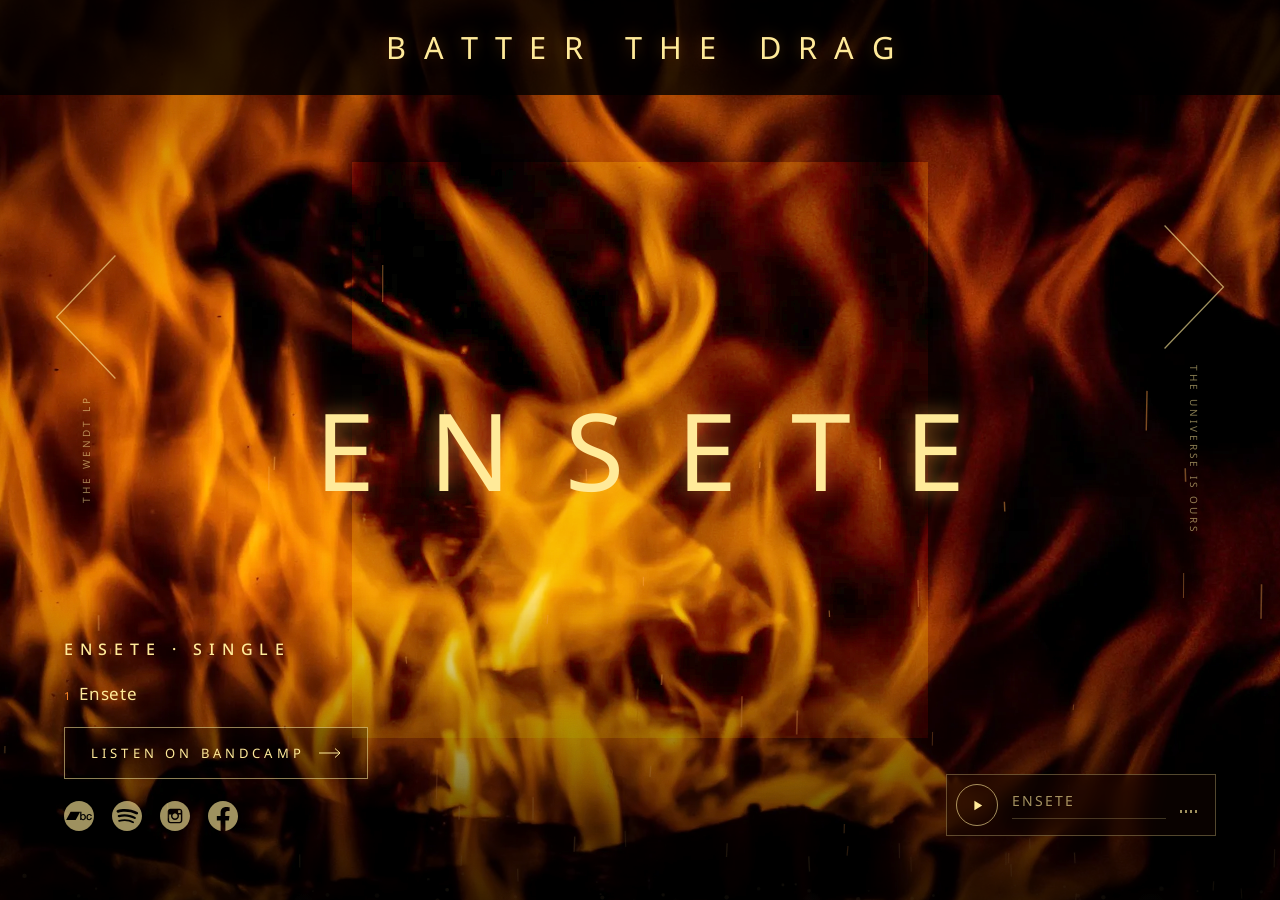
==== commit eab96d01: "Streak hint into the next arrow A few seconds after each page's arrows have faded in, a glowing stre" ====
--- a/ensete.html
+++ b/ensete.html
@@ -321,6 +321,7 @@
     /* ---------- Big prev / next arrows (placed by arrows.css) ---------- */
 
     .arrow {
+      --streak: #ffea99;
       z-index: 8;
       color: var(--flame-dim);
       filter: drop-shadow(0 0 8px rgba(0, 0, 0, .9));
@@ -1026,13 +1027,14 @@
         root.classList.add('is-lit');
         ignite();
         start();
+        nav.hint();
       }
 
       photo.decode().then(light, light);
       setTimeout(light, 4000); // don't wait forever on a slow connection
 
       // ---------- Prev / next: burn down to black ----------
-      BTD.nav({
+      var nav = BTD.nav({
         prev: document.querySelector('[data-prev]'),
         next: document.querySelector('[data-next]'),
         canLeave: function () { return root.classList.contains('is-lit'); },
--- a/arrows.css
+++ b/arrows.css
@@ -46,6 +46,32 @@
   .arrow .label { display: none; }
 }
 
+/* The hint streak nav.js shoots into the next arrow; color from the arrow's --streak, else the arrow's color */
+.arrow-streak {
+  position: fixed;
+  z-index: 30;
+  height: 3px;
+  margin-top: -1.5px;
+  pointer-events: none;
+  border-radius: 2px;
+  background: linear-gradient(to right, transparent, currentColor);
+  filter: drop-shadow(0 0 8px currentColor);
+  transform-origin: right;
+}
+
+/* Bright head */
+.arrow-streak::after {
+  content: '';
+  position: absolute;
+  top: -4px;
+  right: -5px;
+  width: 11px;
+  height: 11px;
+  border-radius: 50%;
+  background: currentColor;
+  box-shadow: 0 0 12px 4px currentColor;
+}
+
 /* Phones: up in the top corners */
 @media (max-width: 699px) {
   .arrow {
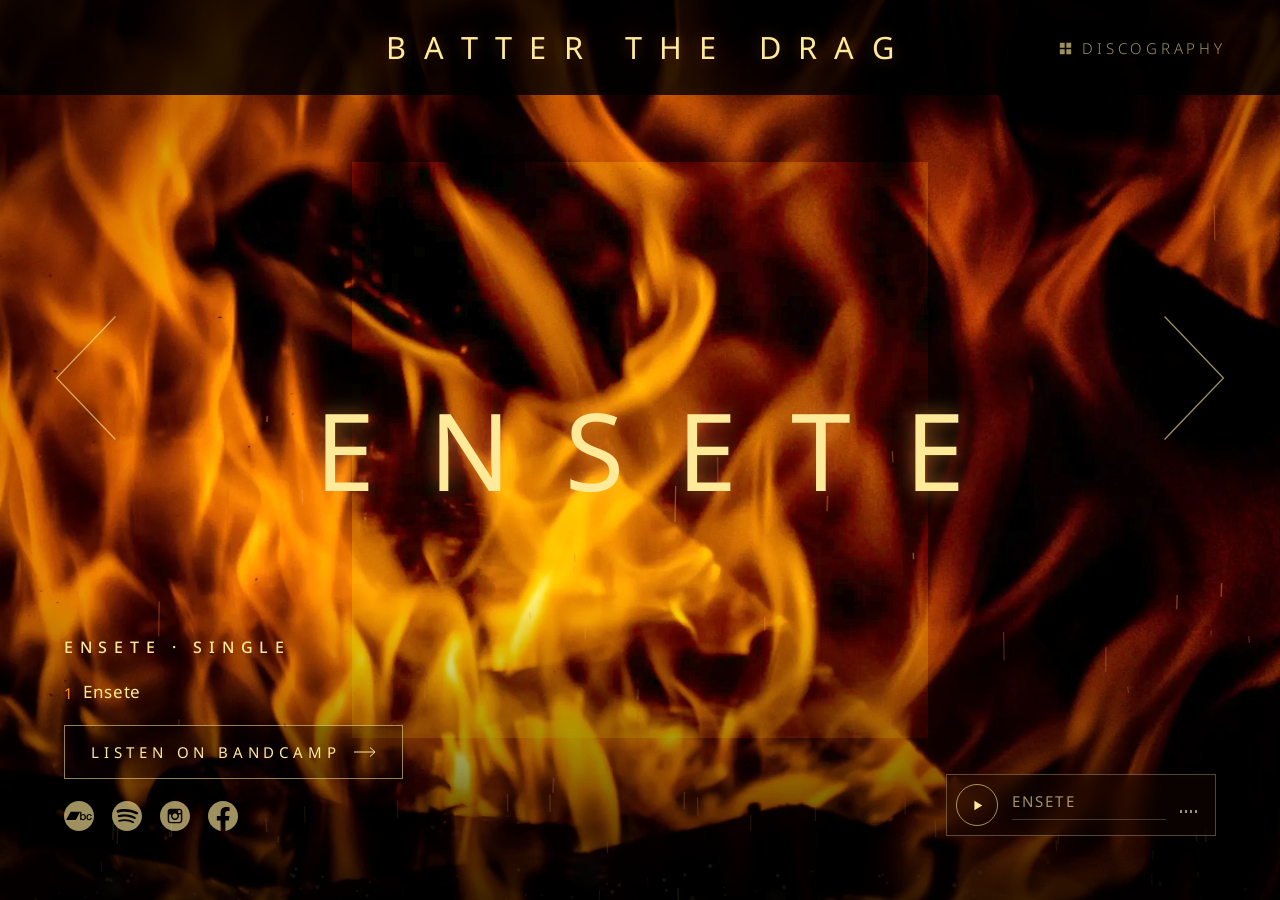
==== commit 6f6aaa9f: "Discography page, new UIO lettering, Big Sleep clouds, restored UD cover - Discography page linked f" ====
--- a/ensete.html
+++ b/ensete.html
@@ -161,7 +161,7 @@
       top: env(safe-area-inset-top);
       height: calc(var(--band) - env(safe-area-inset-top));
       line-height: calc(var(--band) - env(safe-area-inset-top));
-      font-size: clamp(14px, min(2.4vw, 3.8vh), 34px);
+      font-size: clamp(15px, min(2.4vw, 3.8vh), 34px);
       letter-spacing: .56em;
       padding-left: .56em;     /* balance the tracking after the last letter */
     }
@@ -235,7 +235,7 @@
     .tracks button:focus-visible { outline: 1px solid var(--flame); outline-offset: 4px; }
 
     .tracks li span {
-      font-size: 11px;
+      font-size: 15px;
       letter-spacing: .2em;
       margin-right: 7px;
       color: var(--ember);
@@ -253,7 +253,7 @@
       background: rgba(0, 0, 0, .25);
       color: var(--flame);
       text-decoration: none;
-      font-size: 13px;
+      font-size: 15px;
       font-weight: 400;
       letter-spacing: .32em;
       text-transform: uppercase;
@@ -320,7 +320,8 @@
 
     /* ---------- Big prev / next arrows (placed by arrows.css) ---------- */
 
-    .arrow {
+    .arrow,
+    .discog {
       --streak: #ffea99;
       z-index: 8;
       color: var(--flame-dim);
@@ -335,13 +336,10 @@
 
     .arrow[data-next] svg { animation: nudge 3.2s 5.5s ease-in-out infinite; }
 
-    .arrow .label {
-      font-weight: 400;
-      opacity: .85;
-    }
-
     .arrow:hover,
-    .arrow:focus-visible { color: var(--flame); }
+    .discog:hover,
+    .arrow:focus-visible,
+    .discog:focus-visible { color: var(--flame); }
     .arrow:hover svg,
     .arrow:focus-visible svg {
       animation-play-state: paused;
@@ -400,7 +398,7 @@
     }
 
     .player-title {
-      font-size: 14px;
+      font-size: 15px;
       font-weight: 400;
       letter-spacing: .14em;
       text-transform: uppercase;
@@ -466,16 +464,16 @@
         --band: calc(56px + env(safe-area-inset-top));
       }
       .tracks { font-size: 15px; }
-      .listen { padding: 14px 20px; font-size: 12px; letter-spacing: .26em; }
+      .listen { padding: 14px 20px; font-size: 15px; letter-spacing: .26em; }
       .social svg { width: 26px; height: 26px; }
-      /* The arrows live up top on phones, so the info can use the full width */
+      /* The arrows sit between the title and the info on phones, so the info can use the full width */
       .info { bottom: calc(var(--gutter) + env(safe-area-inset-bottom) + 64px); max-width: calc(100vw - var(--gutter) * 2); }
       .player { left: var(--gutter); right: var(--gutter); bottom: calc(14px + env(safe-area-inset-bottom)); width: auto; }
     }
 
-    /* Narrow phones: tighten the band lettering so it clears the arrows in the top corners */
+    /* Narrow phones: tighten the band lettering so it clears the Discography icon in the top-right corner */
     @media (max-width: 380px) {
-      .title .band { font-size: 12px; letter-spacing: .4em; padding-left: .4em; }
+      .title .band { font-size: 15px; letter-spacing: .26em; padding-left: .26em; }
     }
 
     /* Short phones: lift the square and title clear of the info */
@@ -561,7 +559,7 @@
     }
 
     /* Hold everything until the fire photo has loaded */
-    .js:not(.is-lit) :is(.bg, .square, .topband, .title, .info, .arrow, .player) { visibility: hidden; }
+    .js:not(.is-lit) :is(.bg, .square, .topband, .title, .info, .arrow, .discog, .player) { visibility: hidden; }
 
     /* Out of the light: fade it off whatever the motion setting (it's only opacity) */
     .is-lit[data-arrive="light"] .arrive-light { animation: fade-out .8s ease-out both; }
@@ -584,7 +582,8 @@
       .is-lit .info > :nth-child(2) { animation-delay: 1.8s; }
       .is-lit .info > :nth-child(3) { animation-delay: 1.9s; }
       .is-lit .info > :nth-child(4) { animation-delay: 2s; }
-      .is-lit .arrow { animation: unblur .8s 2s ease both; }
+      .is-lit .arrow,
+      .is-lit .discog { animation: unblur .8s 2s ease both; }
       .is-lit .player { animation: unblur .8s 2.1s ease both; }
 
       /* Burning down to black */
@@ -595,10 +594,12 @@
       .is-leaving .topband,
       .is-leaving .info,
       .is-leaving .arrow,
+      .is-leaving .discog,
       .is-leaving .player { opacity: 0; filter: blur(8px); transition: opacity .6s, filter .6s; }
       .is-leaving .square,
       .is-leaving .topband,
       .is-leaving .arrow,
+      .is-leaving .discog,
       .is-leaving .player { animation: none; }
       .is-leaving .exit-dark { opacity: 1; transition: opacity .5s .85s ease-in; }
     }
@@ -651,14 +652,16 @@
   </div>
 
   <a class="arrow" href="./" data-prev>
-    <span class="sr-only">Previous: The Wendt LP</span>
+    <span class="sr-only">Previous: The Wendt</span>
     <svg viewBox="0 0 50 100" aria-hidden="true"><path d="M48 2 2 50 48 98"/></svg>
-    <span class="label" aria-hidden="true">The Wendt LP</span>
   </a>
   <a class="arrow" href="the-universe-is-ours" data-next>
     <span class="sr-only">Next: The Universe Is Ours</span>
     <svg viewBox="0 0 50 100" aria-hidden="true"><path d="M2 2 48 50 2 98"/></svg>
-    <span class="label" aria-hidden="true">The Universe Is Ours</span>
+  </a>
+  <a class="discog" href="discography" data-discography>
+    <svg viewBox="0 0 16 16" aria-hidden="true"><path d="M1 1h6v6H1zM9 1h6v6H9zM1 9h6v6H1zM9 9h6v6H9z"/></svg>
+    <span>Discography</span>
   </a>
 
   <div class="player" role="group" aria-label="Music player">
--- a/arrows.css
+++ b/arrows.css
@@ -1,12 +1,12 @@
 /* Big prev/next arrows: the same place and size on every page.
-   Each page brings its own color, stroke, label font, hover and motion.
+   Each page brings its own color, stroke, hover and motion.
    Pages that lay out columns around the arrows use these variables too. */
 :root {
   --arrow-x: clamp(8px, 3vw, 56px);
   --arrow-w: clamp(38px, 5vw, 70px);
 }
 
-/* Centered a little above the middle, so the long vertical labels clear the songs in the bottom-left */
+/* Centered a little above the middle */
 .arrow {
   position: fixed;
   top: 0;
@@ -15,7 +15,6 @@
   margin: auto 0;
   display: grid;
   justify-items: center;
-  gap: 14px;
   padding: 16px;
   text-decoration: none;
 }
@@ -32,18 +31,26 @@
   overflow: visible;
 }
 
-.arrow .label {
-  font-size: 10px;
-  letter-spacing: .3em;
+/* Discography: top right on every page. Each page colors it like its arrows. */
+.discog {
+  position: fixed;
+  top: calc(clamp(14px, 2.4vw, 32px) + env(safe-area-inset-top));
+  right: var(--arrow-x);
+  display: flex;
+  align-items: center;
+  gap: 10px;
+  padding: 10px 16px;
+  font-size: 15px;
+  line-height: 1;
+  letter-spacing: .25em;
   text-transform: uppercase;
-  writing-mode: vertical-rl;
+  text-decoration: none;
 }
 
-.arrow[data-prev] .label { transform: rotate(180deg); }
-
-/* Short screens: the labels would run into the songs in the bottom-left */
-@media (max-height: 800px) {
-  .arrow .label { display: none; }
+.discog svg {
+  width: 13px;
+  height: 13px;
+  fill: currentColor;
 }
 
 /* The hint streak nav.js shoots into the next arrow; color from the arrow's --streak, else the arrow's color */
@@ -72,21 +79,40 @@
   box-shadow: 0 0 12px 4px currentColor;
 }
 
-/* Phones: up in the top corners */
+/* Phones: smaller, hugging the edges, centered on --arrow-top (the middle unless a page
+   lifts them clear of its songs). 50px is half the arrow's height. */
 @media (max-width: 699px) {
   .arrow {
-    top: calc(8px + env(safe-area-inset-top));
+    top: calc(var(--arrow-top, 50%) - 50px);
     bottom: auto;
     margin: 0;
   }
 
   .arrow[data-prev] { left: 4px; }
   .arrow[data-next] { right: 4px; }
+  /* Just the icon: the words would run into the page titles */
+  .discog {
+    top: calc(4px + env(safe-area-inset-top));
+    right: 4px;
+    padding: 14px;
+  }
+
+  .discog svg {
+    width: 16px;
+    height: 16px;
+  }
+
+  .discog span {
+    position: absolute;
+    width: 1px;
+    height: 1px;
+    overflow: hidden;
+    clip: rect(0 0 0 0);
+    white-space: nowrap;
+  }
 
   .arrow svg {
     width: 34px;
     height: 68px;
   }
-
-  .arrow .label { display: none; }
 }
